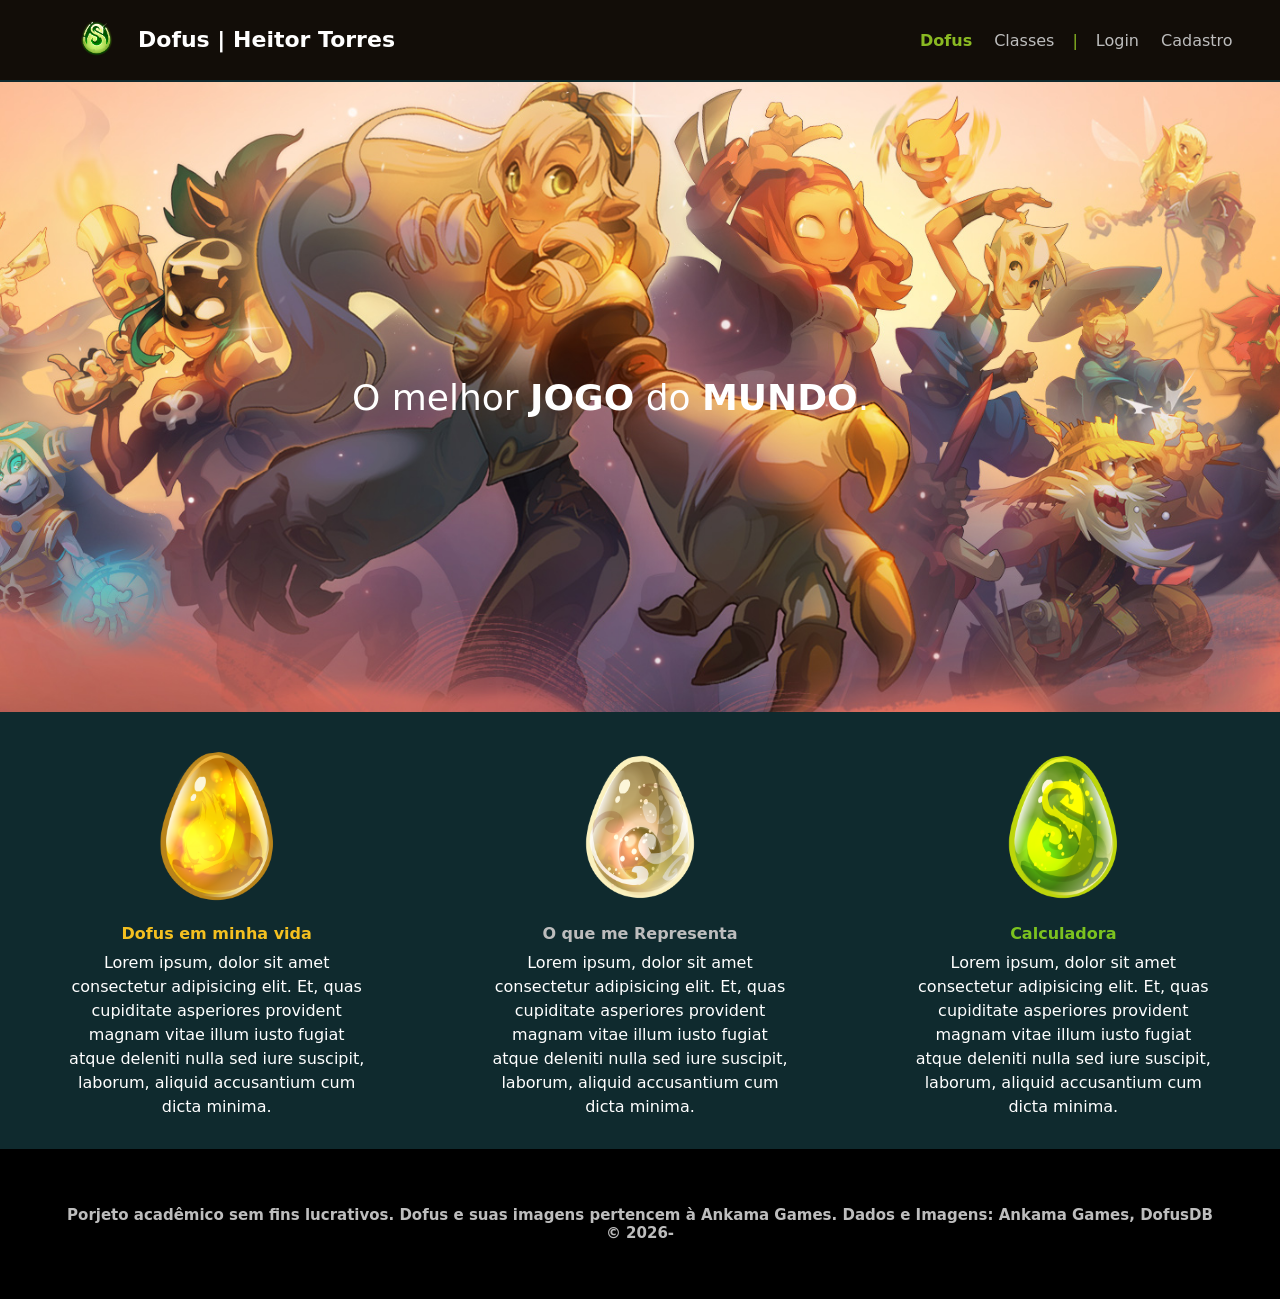
==== public/index.html @ 279f2af5 "começando trabalho" ====
<!DOCTYPE html>
<html lang="en">

<head>
    <meta charset="UTF-8">
    <meta http-equiv="X-UA-Compatible" content="IE=edge">
    <meta name="viewport" content="width=device-width, initial-scale=1.0">

    <title>Dofus | Heitor Torres</title>

    <script src="./js/sessao.js"></script>

    <link rel="stylesheet" href="./css/estilo.css">
    <link rel="icon" href="./assets/icon/Dofus_3.0_Logo_Monochrome_noir.png">
    <link rel="preconnect" href="https://fonts.gstatic.com">
</head>

<body>
    <div class="header">
      <div class="container">
        <h1 class="titulo"><img class="logo-titulo" src="assets/icon/dofus.png" alt="Logo Dofus">
          Dofus | Heitor Torres</h1>
        <ul class="navbar">
          <li class="agora">
            <a href="index.html">Dofus</a>
          </li>
          <li>
            <a href="classes.html">Classes</a>
          </li>
          <li>|</li>
          <li>
            <a href="login.html">Login</a>
          </li>
          <li>
            <a href="cadastro.html">Cadastro</a>
          </li>
        </ul>
      </div>
    </div>
  
    <div class="banner">
      <div class="container">
        <p>O melhor <span>JOGO</span> do <span>MUNDO</span>.</p>
      </div>
    </div>
  
    <div class="social">
      <div class="container">
        <div class="boxes">
          <div class="box">
            <img src="assets/icon/Dofus Ocre.png">
            <h4 class="vida">Dofus em minha vida</h4>
            <p>Lorem ipsum, dolor sit amet consectetur adipisicing elit. Et, quas cupiditate asperiores provident magnam
              vitae illum iusto fugiat atque deleniti nulla sed iure suscipit, laborum, aliquid accusantium cum dicta
              minima.</p>
          </div>
          <div class="box">
            <img src="assets/icon/Dofus Ivoire.png">
            <h4 class="representa">O que me Representa</h4>
            <p>Lorem ipsum, dolor sit amet consectetur adipisicing elit. Et, quas cupiditate asperiores provident magnam
              vitae illum iusto fugiat atque deleniti nulla sed iure suscipit, laborum, aliquid accusantium cum dicta
              minima.</p>
          </div>
          <div class="box">
            <img src="assets/icon/Dofus Emeraude.png">
            <h4 class="calculadora">Calculadora</h4>
            <p>Lorem ipsum, dolor sit amet consectetur adipisicing elit. Et, quas cupiditate asperiores provident magnam
              vitae illum iusto fugiat atque deleniti nulla sed iure suscipit, laborum, aliquid accusantium cum dicta
              minima.</p>
          </div>
        </div>
      </div>
    </div>
  
    <div class="footer">
      <div class="container">
        <h4>Porjeto acadêmico sem fins lucrativos. Dofus e suas imagens pertencem à Ankama Games. Dados e Imagens: Ankama Games, DofusDB &copy; 2026-</h4>
      </div>
    </div>
  </body>

</html>
---- public/css/estilo.css ----
@import url('https://fonts.googleapis.com/css2?family=Barlow:ital,wght@0,100;0,200;0,300;0,400;0,500;0,600;0,700;0,800;0,900;1,100;1,200;1,300;1,400;1,500;1,600;1,700;1,800;1,900&display=swap');

body {
  margin: 0;
  padding: 0;
  font-family: system-ui, -apple-system, BlinkMacSystemFont, 'Segoe UI', Roboto, Oxygen, Ubuntu, Cantarell, 'Open Sans', 'Helvetica Neue', sans-serif;
  background-color: #120D08;
}

:root {
  --tamanho-header: 80px;
  --tamanho-banner: calc(100vh - var(--tamanho-header) - var(--tamanho-footer) - 2px);
  --tamanho-simulador: calc(100vh - var(--tamanho-header) - var(--tamanho-footer) - 2px);
  --tamanho-login: calc(100vh - var(--tamanho-header) - var(--tamanho-footer) - 2px);
  --tamanho-footer: 65px;
}

.container {
  display: flex;
  width: 90%;
  margin: auto;
  max-width: 1200px;
}

.header {
  height: var(--tamanho-header);
  border-bottom: 2px solid #0F2A2E;
}

.header .container {
  justify-content: space-between;
  align-items: center;
  height: 100%;
}

.header a {
  text-decoration: none;
  color: #BDBDBD;
}

.agora {
  font-weight: 800;
}

.navbar .agora,
.navbar .agora a {
  color: #8AB922;
}

.navbar {
  width: 300px;
  display: flex;
  align-items: center;
  gap: 14px;
  justify-content: space-between;
  list-style: none;
  color: #8AB922;
  margin-left: 24px;
  }

.navbar a {
  padding: 6px 4px;
}
.titulo {
  color: #FFFFFF;
  width: fit-content;
  display: flex;
  align-items: center;
  gap: 10px;
  font-size: 22px;
  font-weight: 700;
  line-height: 1;
}

.logo-titulo {
  width: 64px;
  height: 64px;
  display: block;
  flex-shrink: 0;
  object-fit: contain;
}

.header h1 {
  margin: 0;
}

/* BANNER */

.banner {
  height: 70vh;
  min-height: 420px;
  color: white; 
  background-image: url('../assets/imgs/2400x700_Bannière_classes.jpg');
  background-size: cover;
  background-position: center center;
  background-repeat: no-repeat;
}

.banner .container {
  justify-content: center;
  align-items: center;
  height: 100%;
}

.banner .container p {
  width: 50%;
  margin: 0;
  padding: 0;
  font-size: 36px;
}

.banner .container span {
  font-weight: 800;
}

/* MISSÃO VISÃO VALORES */

.social {
  background-color: #0F2A2E;
  display: flex;
}

.social .container {
  justify-content: center;
}

.box img {
  width: 170px;
}
.box h4 {
  color: #FFFFFF;
  font-weight: bold;
  margin: 12px 0 8px;
}

.social .container .boxes {
  display: flex;
  justify-content: space-between;
  width: 100%;
  padding: 30px 0;
}

.social p {
  text-align: center;
  color: #FFFFFF;
  font-weight: 200;
}

.box {
  display: flex;
  flex-direction: column;
  align-items: center;
  text-align: center;
}

.box p {
  max-width: 30ch;
  margin: 0 auto;
  line-height: 1.5;
}

.box h4.vida {
  color: #F4C020;
}

.box h4.representa {
  color: #BDBDBD;
}

.box h4.calculadora {
  color: #7CC31F;
}

/* FOOTER */

.footer {
  background-color: #000000;
  height: 150px;
  color: #BDBDBD;
  display: flex;
  font-size: 15px;
}

.footer .container {
  justify-content: center;
  text-align: center;
}

.footer .container .version {
  font-size: 12px;
}

/* LOGIN */

.login {
  height: var(--tamanho-login);
  background-image: url('../assets/imgs/bg-jelly-fish-para-home.png');
  background-size: cover;
}

.login .container {
  justify-content: center;
  align-items: center;
  height: 100%;
}

.card {
  width: 50%;
  background-color: #e5e5e5;
  border-radius: 10px;
  display: flex;
  align-items: center;
  justify-content: space-evenly;
  color: palevioletred;
  flex-direction: column;
  height: fit-content;
  padding: 20px 0;
}

.card h2 {
  margin: 0;
  font-size: 30px;
}

.formulario {
  display: flex;
  height: 90%;
  width: 80%;
  justify-content: space-around;
  flex-direction: column;
}

.formulario span {
  font-size: 15px;
  font-weight: 800;
}

.formulario input {
  border: 2px solid #32b9cd;
  text-align: center;
  border-radius: 10px;
  margin: 0;
}

.formulario select {
  border: 2px solid #32b9cd;
  background-color: white;
  color: gray;
  height: 36px;
  text-align: center;
  border-radius: 10px;
  margin: 0;
}

.campo {
  display: flex;
  flex-direction: column;
  justify-content: start;
  padding: 5px 0;
}

.botao {
  cursor: pointer;
  font-family: "Barlow", sans-serif;
  border: 0;
  border-radius: 5px;
  font-weight: 600;
  font-size: 18px;
  color: #fff;
  background-color: #ED145B;
  width: 120px;
  height: 30px;
  align-self: center;
  margin-top: 20px;
}

.loading-div {
  width: 50px;
  display: none;
}

.loading-div img {
  height: 50px;
  width: 50px;
}

#div_erros_login {
  display: none
}

/* FORMULARIO */

.alerta_erro{
  display: flex;
  justify-content: flex-end;
}

.card_erro {
  display: none;
  background-color: #fff;
  color: black;
  width: 230px;
  position: fixed;
  border-radius: 4px;
  border: #ED145B 3px solid;
  padding: 10px;
  margin-right: 10%;
}

.card_erro #mensagem_erro{
  font-weight: 500;
  font-size: 20px;
}

.formulario .tipo_campo {
  font-size: 20px;
  font-weight: 600 !important;
}

.formulario {
  display: flex;
  flex-direction: column;
}

input {
  margin-bottom: 10px;
  border: 2px solid #32b9cd;
  padding: 10px;
  text-align: center;
  border-radius: 10px;
}

.btn {
  font-family: "Barlow", sans-serif;
  border: 0;
  border-radius: 5px;
  font-weight: 600;
  font-size: 18px;
  padding: 10px 15px;
  color: white;
  background-color: #ED145B;
  width: 120px;
  align-self: center;
  margin-top: 5px;
}

.loading-div {
  width: 50px;
  margin: auto;
  display: none;
}

.loading-div img {
  height: 50px;
  width: 50px;
}

/* SIMULADOR */

.simulador {
  color: white;
}

.simulador .container {
  flex-direction: column;
  overflow: scroll; 
  height: var(--tamanho-simulador);
}

/* ALERTA */

#alerta {
  position: absolute;
  right: 0;
  bottom: 0;
}

.mensagem-alarme {
  background-color: white;
  border-radius: 5px;
  width: 300px;
  height: 80px;
  margin: 10px;
  padding: 10px 0;
  display: flex;
  justify-content: space-evenly;
  align-items: center;
}

.mensagem-alarme h3 {
  font-size: 14px;
  margin: 0;
}

.mensagem-alarme .informacao {
  width: 66%;
}

.alarme-sino {
  width: 48px;
  height: 48px;
  animation-name: bell;
  animation-duration: 4s;
  background-image: url('https://cdn-icons-png.flaticon.com/512/1157/1157000.png');
  background-size: cover;
  animation-iteration-count: infinite;
}

@keyframes bell {
  0%   {transform: rotate(25deg)}
  25%  {transform: rotate(-25deg)}
  50%  {transform: rotate(25deg)}
  75%  {transform: rotate(-25deg)}
  100% {transform: rotate(25deg)}
}
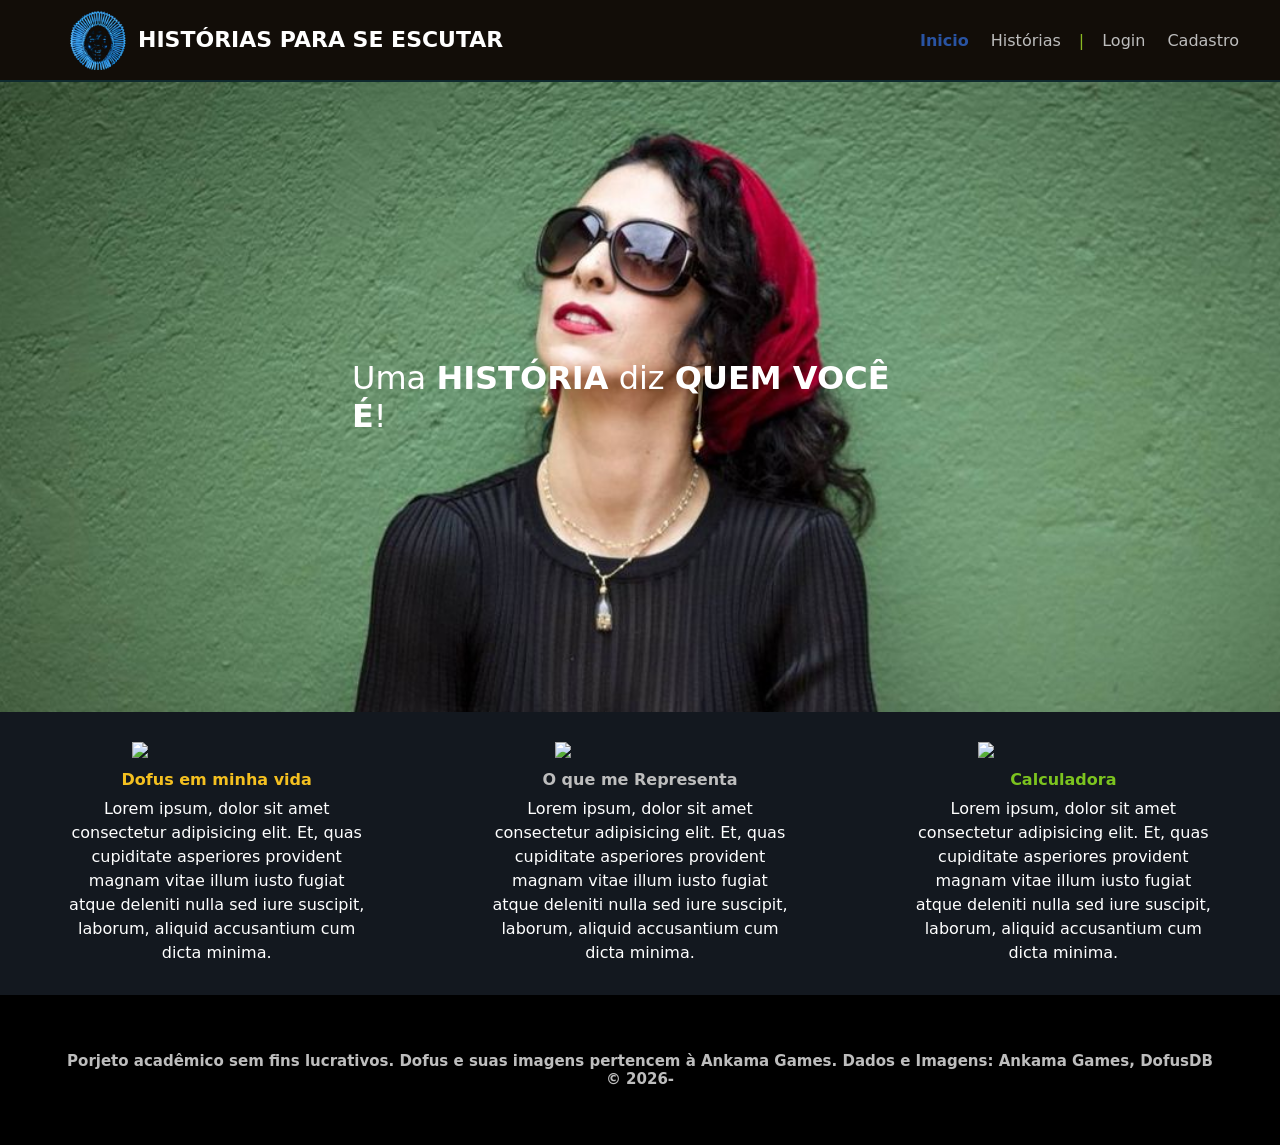
==== commit 98fb75c1: "refatorando projeto para novo tema" ====
--- a/public/index.html
+++ b/public/index.html
@@ -6,26 +6,26 @@
     <meta http-equiv="X-UA-Compatible" content="IE=edge">
     <meta name="viewport" content="width=device-width, initial-scale=1.0">
 
-    <title>Dofus | Heitor Torres</title>
+    <title>Histórias para se escutar</title>
 
     <script src="./js/sessao.js"></script>
 
     <link rel="stylesheet" href="./css/estilo.css">
-    <link rel="icon" href="./assets/icon/Dofus_3.0_Logo_Monochrome_noir.png">
+    <link rel="icon" href="./assets/chico.png">
     <link rel="preconnect" href="https://fonts.gstatic.com">
 </head>
 
 <body>
     <div class="header">
       <div class="container">
-        <h1 class="titulo"><img class="logo-titulo" src="assets/icon/dofus.png" alt="Logo Dofus">
-          Dofus | Heitor Torres</h1>
+        <h1 class="titulo"><img class="logo-titulo" src="assets/icons/portrait_halo.png" alt="Logo Dofus">
+          HISTÓRIAS PARA SE ESCUTAR</h1>
         <ul class="navbar">
           <li class="agora">
-            <a href="index.html">Dofus</a>
+            <a href="index.html">Inicio</a>
           </li>
           <li>
-            <a href="classes.html">Classes</a>
+            <a href="classes.html">Histórias</a>
           </li>
           <li>|</li>
           <li>
@@ -40,7 +40,7 @@
   
     <div class="banner">
       <div class="container">
-        <p>O melhor <span>JOGO</span> do <span>MUNDO</span>.</p>
+        <p>Uma <span>HISTÓRIA</span> diz <span>QUEM VOCÊ É</span>!</p>
       </div>
     </div>
   
--- a/public/css/estilo.css
+++ b/public/css/estilo.css
@@ -44,7 +44,7 @@
 
 .navbar .agora,
 .navbar .agora a {
-  color: #8AB922;
+  color: #2953a2;
 }
 
 .navbar {
@@ -90,10 +90,11 @@
   height: 70vh;
   min-height: 420px;
   color: white; 
-  background-image: url('../assets/imgs/2400x700_Bannière_classes.jpg');
+  background-image: url('../assets/marisa.png');
   background-size: cover;
   background-position: center center;
   background-repeat: no-repeat;
+  background-color: #5ac5ef;
 }
 
 .banner .container {
@@ -106,7 +107,7 @@
   width: 50%;
   margin: 0;
   padding: 0;
-  font-size: 36px;
+  font-size: 32px;
 }
 
 .banner .container span {
@@ -116,7 +117,7 @@
 /* MISSÃO VISÃO VALORES */
 
 .social {
-  background-color: #0F2A2E;
+  background-color: #13181f;
   display: flex;
 }
 
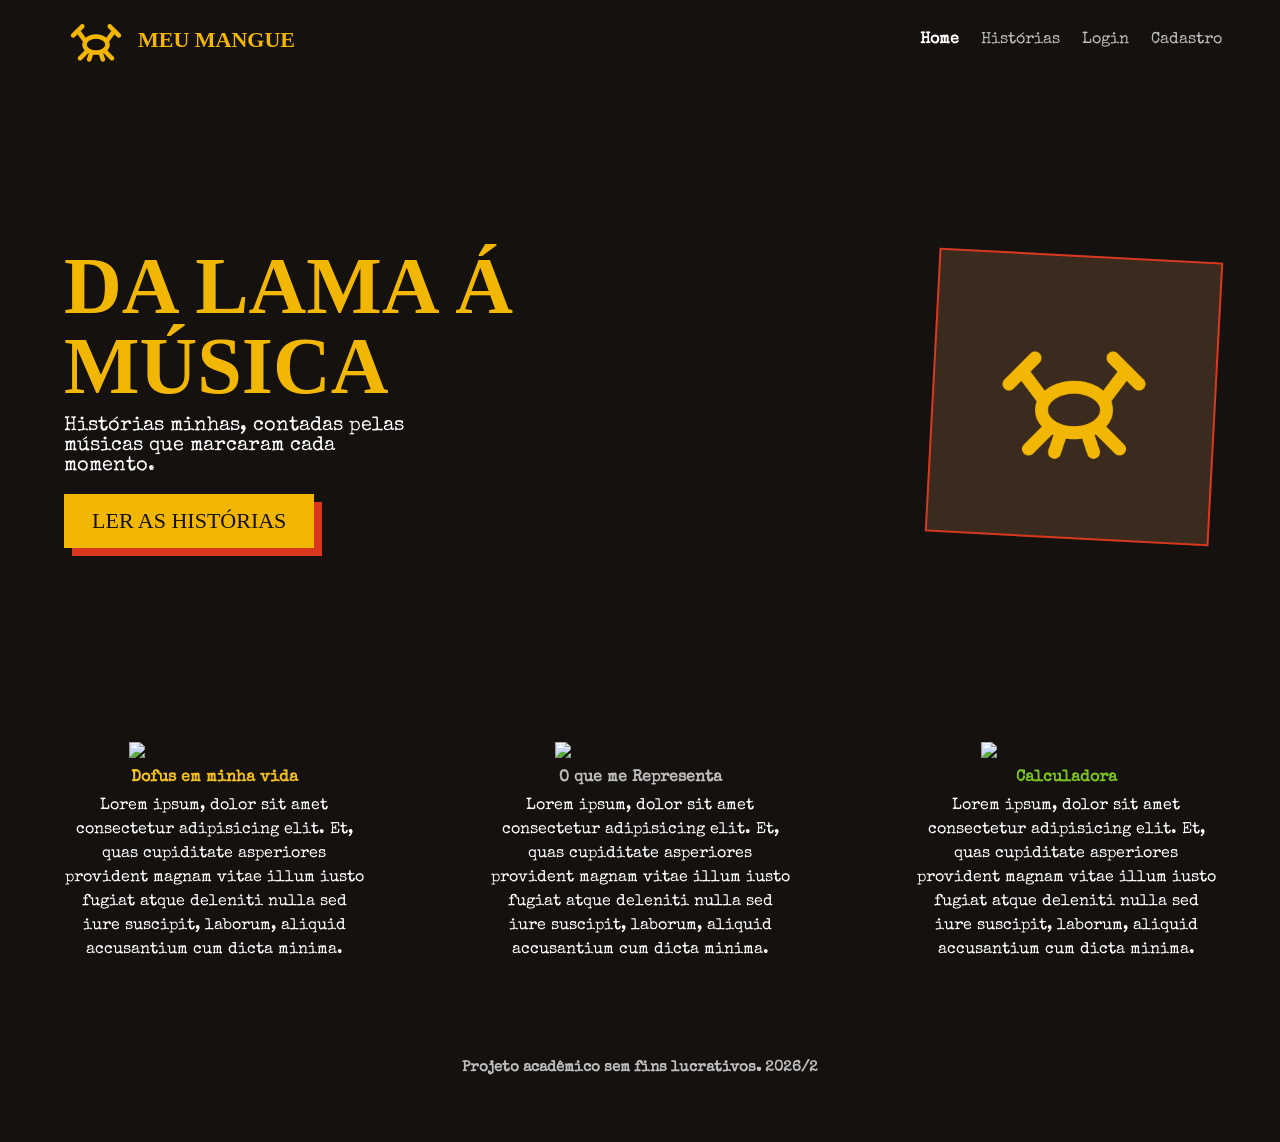
==== commit 11635696: "refazendo tela home" ====
--- a/public/index.html
+++ b/public/index.html
@@ -13,21 +13,20 @@
     <link rel="stylesheet" href="./css/estilo.css">
     <link rel="icon" href="./assets/chico.png">
     <link rel="preconnect" href="https://fonts.gstatic.com">
+    <link href="https://fonts.googleapis.com/css2?family=Permanent+Marker&family=Special+Elite&display=swap" rel="stylesheet">
 </head>
 
 <body>
     <div class="header">
       <div class="container">
-        <h1 class="titulo"><img class="logo-titulo" src="assets/icons/portrait_halo.png" alt="Logo Dofus">
-          HISTÓRIAS PARA SE ESCUTAR</h1>
+        <h1 class="titulo"><img class="logo-titulo" src="assets/caranguejo_transparente.png" alt="logo_caranguejo">MEU MANGUE</h1>
         <ul class="navbar">
           <li class="agora">
-            <a href="index.html">Inicio</a>
+            <a href="index.html">Home</a>
           </li>
           <li>
             <a href="classes.html">Histórias</a>
           </li>
-          <li>|</li>
           <li>
             <a href="login.html">Login</a>
           </li>
@@ -40,7 +39,14 @@
   
     <div class="banner">
       <div class="container">
-        <p>Uma <span>HISTÓRIA</span> diz <span>QUEM VOCÊ É</span>!</p>
+        <div class="banner_conteudo">
+          <h1>DA LAMA Á MÚSICA</h1>
+          <p>Histórias minhas, contadas pelas músicas que marcaram cada momento.</p>
+          <button>LER AS HISTÓRIAS</button>
+        </div>
+        <div class="banner_imagem_card">
+          <img src="assets/caranguejo_transparente.png" alt="Logo do caranguejo">
+        </div>
       </div>
     </div>
   
@@ -74,9 +80,9 @@
   
     <div class="footer">
       <div class="container">
-        <h4>Porjeto acadêmico sem fins lucrativos. Dofus e suas imagens pertencem à Ankama Games. Dados e Imagens: Ankama Games, DofusDB &copy; 2026-</h4>
+        <h4>Projeto acadêmico sem fins lucrativos. 2026/2</h4>
       </div>
     </div>
   </body>
-
+  
 </html>
--- a/public/css/estilo.css
+++ b/public/css/estilo.css
@@ -3,8 +3,8 @@
 body {
   margin: 0;
   padding: 0;
-  font-family: system-ui, -apple-system, BlinkMacSystemFont, 'Segoe UI', Roboto, Oxygen, Ubuntu, Cantarell, 'Open Sans', 'Helvetica Neue', sans-serif;
-  background-color: #120D08;
+  font-family: 'Special Elite', monospace;
+  background-color:#14110F;
 }
 
 :root {
@@ -24,7 +24,7 @@
 
 .header {
   height: var(--tamanho-header);
-  border-bottom: 2px solid #0F2A2E;
+  border-bottom: 2px solid #14110F;
 }
 
 .header .container {
@@ -44,7 +44,7 @@
 
 .navbar .agora,
 .navbar .agora a {
-  color: #2953a2;
+  color: white;
 }
 
 .navbar {
@@ -82,6 +82,8 @@
 
 .header h1 {
   margin: 0;
+  color: #F2B705;
+  font-family: 'Permanent Marker', cursive;
 }
 
 /* BANNER */
@@ -94,30 +96,97 @@
   background-size: cover;
   background-position: center center;
   background-repeat: no-repeat;
-  background-color: #5ac5ef;
+  background-color: #14110F;
+  flex-direction: column;
 }
 
 .banner .container {
+  justify-content: space-between;
+  align-items: center;
+  flex-direction: row;
+  height: 100%;
+  gap: 32px;
+}
+
+.banner_conteudo {
+  display: flex;
+  flex-direction: column;
+  align-items: flex-start;
+  max-width: 780px;
+}
+
+.banner .banner_conteudo h1 {
+  color: #F2B705;
+  font-family: 'Permanent Marker', cursive;
+  font-size: 80px;
+  margin: 0 0 10px;
+  line-height: 1;
+}
+
+.banner .banner_conteudo p {
+  max-width: 29ch;
+  margin: 0;
+  padding: 0;
+  font-size: 20px;
+}
+
+.banner .banner_conteudo button {
+  font-size: 22px;
+  color: #14110F;
+  background-color: #F2B705;
+  border: none; 
+  font-family: 'Permanent Marker', cursive;
+  cursor: pointer;
+  padding: 14px 28px; 
+  box-shadow: 8px 8px 0 #D9381E;
+  margin-top: 18px;
+}
+
+.banner_imagem_card {
+  width: 280px;
+  height: 280px;
+  border: 2px solid #D9381E;
+  background-color: #3B2A1E;
+  display: flex;
   justify-content: center;
   align-items: center;
-  height: 100%;
-}
-
-.banner .container p {
-  width: 50%;
-  margin: 0;
-  padding: 0;
-  font-size: 32px;
-}
-
-.banner .container span {
-  font-weight: 800;
+  transform: rotate(3deg);
+  flex-shrink: 0;
+}
+
+.banner_imagem_card img {
+  width: 65%;
+  height: auto;
+  object-fit: contain;
+  transform: rotate(-3deg);
+}
+
+@media (max-width: 900px) {
+  .banner {
+    height: auto;
+    padding: 40px 0;
+  }
+
+  .banner .container {
+    flex-direction: column;
+    justify-content: center;
+    align-items: flex-start;
+  }
+
+  .banner .banner_conteudo h1 {
+    font-size: 56px;
+  }
+
+  .banner_imagem_card {
+    width: 220px;
+    height: 220px;
+  }
 }
 
 /* MISSÃO VISÃO VALORES */
 
 .social {
-  background-color: #13181f;
+  background-color: #14110F;
   display: flex;
 }
 
@@ -175,7 +244,7 @@
 /* FOOTER */
 
 .footer {
-  background-color: #000000;
+  background-color: #14110F;
   height: 150px;
   color: #BDBDBD;
   display: flex;
